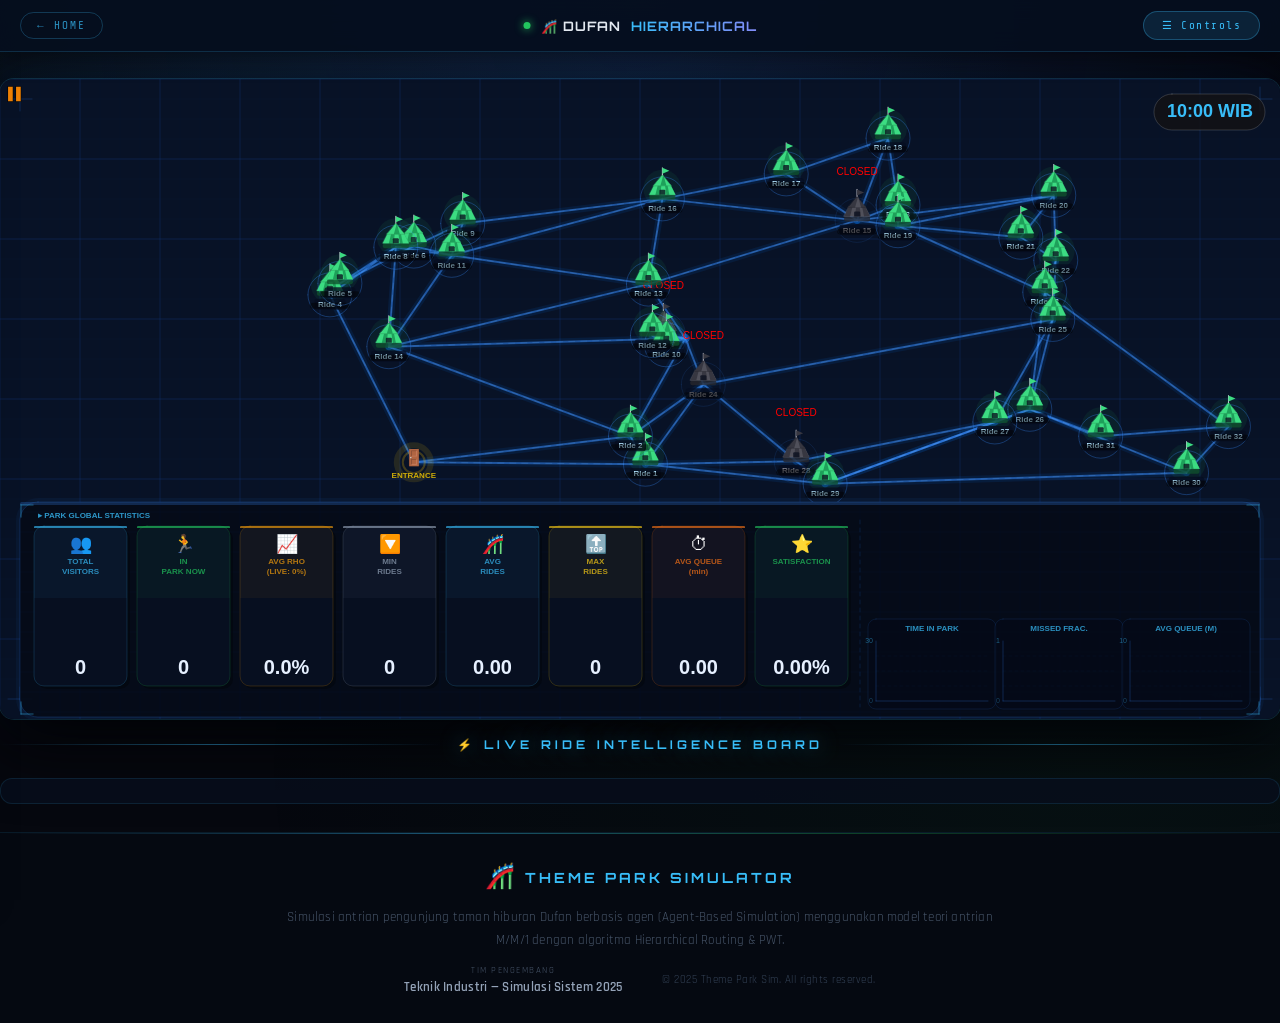
==== hierarchicalRouting.html @ 4bc9e545 "pria solo" ====
<!DOCTYPE html>
<html>
<title>Theme Park Simulation — Hierarchical Routing | DUFAN</title>
<head>
  <link rel="preconnect" href="https://fonts.googleapis.com">
  <link href="https://fonts.googleapis.com/css2?family=Share+Tech+Mono&family=Rajdhani:wght@400;600;700&family=Orbitron:wght@700;900&display=swap" rel="stylesheet">
  <script src="lib/p5.min.js"></script>
  <link rel="stylesheet" href="css/style.css" />
</head>
<body>
  <h1></h1>
  <div id="canvas-container"></div>
  <script type="text/javascript" src="src/utility.js"></script>
  <script type="text/javascript" src="src/map.js"></script>
  <script type="text/javascript" src="src/agent.js"></script>
  <script type="text/javascript" src="src/main.js"></script>
</body>
</html>
---- css/style.css ----
@import url('https://fonts.googleapis.com/css2?family=Orbitron:wght@400;700;900&family=Rajdhani:wght@300;400;600;700&display=swap');

:root {
  --accent-blue:   #38bdf8;
  --accent-green:  #22c55e;
  --accent-red:    #ef4444;
  --accent-orange: #f97316;
  --accent-yellow: #facc15;
  --bg-deep:       #06080f;
  --bg-panel:      rgba(8,14,28,0.92);
  --border-glow:   rgba(56,189,248,0.2);
  --text-muted:    #475569;
}

*, *::before, *::after { box-sizing: border-box; }

body {
  margin: 0;
  background: var(--bg-deep);
  font-family: 'Rajdhani', 'Segoe UI', sans-serif;
  color: white;
  overflow-x: hidden;
  overflow-y: auto;
  min-height: 100vh;
}

body::before {
  content: '';
  position: fixed;
  inset: 0;
  background:
    radial-gradient(ellipse at 15% 15%, rgba(56,189,248,0.07) 0%, transparent 55%),
    radial-gradient(ellipse at 85% 85%, rgba(34,197,94,0.05) 0%, transparent 55%),
    radial-gradient(circle at 50% 0%, rgba(30,60,120,0.4) 0%, transparent 60%);
  pointer-events: none;
  z-index: 0;
}

/* ===== LAYOUT ===== */
.app-container {
  display: flex;
  flex-direction: column;
  align-items: center;
  position: relative;
  z-index: 1;
  padding-bottom: 0;
}

/* ===== MAIN TITLE ===== */
.main-title {
  font-family: 'Orbitron', monospace;
  font-size: 20px;
  font-weight: 900;
  letter-spacing: 4px;
  text-transform: uppercase;
  background: linear-gradient(90deg, #38bdf8 0%, #22c55e 50%, #38bdf8 100%);
  background-size: 200%;
  -webkit-background-clip: text;
  -webkit-text-fill-color: transparent;
  text-align: center;
  padding: 22px 0 8px;
  animation: shimmer 5s linear infinite;
  position: relative;
  z-index: 2;
}

@keyframes shimmer {
  0%   { background-position: 0% }
  100% { background-position: 200% }
}

/* ===== CANVAS ===== */
.canvas-wrapper { position: relative; margin-top: 6px; }

canvas {
  display: block;
  border-radius: 14px;
  box-shadow:
    0 0 0 1px rgba(56,189,248,0.18),
    0 24px 70px rgba(0,0,0,0.9),
    0 0 60px rgba(30,80,180,0.12);
}

/* ===== SIDE PANEL (glassmorphism slide-in) ===== */
.side-panel {
  position: fixed;
  top: 0;
  left: -320px;
  width: 300px;
  height: 100vh;
  background: rgba(8, 14, 28, 0.92);
  backdrop-filter: blur(16px);
  -webkit-backdrop-filter: blur(16px);
  border-right: 1px solid rgba(56,189,248,0.12);
  transition: left 0.4s cubic-bezier(0.25, 1, 0.5, 1);
  z-index: 1000;
  padding: 20px;
  color: #fff;
  font-family: 'Rajdhani', sans-serif;
  overflow-y: auto;
  box-shadow: 4px 0 30px rgba(0,0,0,0.6);
}
.side-panel.open { left: 0; }

.panel-toggle-btn {
  position: fixed;
  top: 20px;
  left: 20px;
  z-index: 999;
  background: rgba(56, 189, 248, 0.9);
  backdrop-filter: blur(5px);
  color: #06080f;
  border: none;
  padding: 10px 18px;
  border-radius: 20px;
  font-family: 'Orbitron', monospace;
  font-size: 11px;
  font-weight: bold;
  cursor: pointer;
  box-shadow: 0 4px 20px rgba(0,0,0,0.4);
  transition: all 0.2s ease;
  letter-spacing: 1px;
}
.panel-toggle-btn:hover { background: #0ea5e9; transform: scale(1.05); }

.close-panel-btn {
  position: absolute;
  top: 15px; right: 15px;
  background: none; border: none;
  color: #64748b;
  font-size: 28px; cursor: pointer; line-height: 1;
  transition: color 0.2s;
}
.close-panel-btn:hover { color: #fff; }

.sp-section-title {
  font-family: 'Orbitron', monospace;
  font-size: 10px;
  color: var(--accent-blue);
  text-transform: uppercase;
  letter-spacing: 2px;
  margin: 25px 0 10px;
  border-bottom: 1px solid rgba(56,189,248,0.2);
  padding-bottom: 8px;
}

.sp-input-group { margin-bottom: 15px; }
.sp-input-group label { display: block; font-size: 13px; margin-bottom: 6px; color: #94a3b8; }

.sp-btn {
  width: 100%; margin-bottom: 10px; padding: 12px;
  border-radius: 8px; border: 1px solid rgba(255,255,255,0.08);
  background: rgba(255,255,255,0.04); color: white;
  cursor: pointer; font-size: 13px; font-weight: bold;
  font-family: 'Rajdhani', sans-serif; letter-spacing: 0.5px;
  transition: all 0.2s;
}
.sp-btn:hover { background: rgba(255,255,255,0.12); transform: translateY(-1px); }
.sp-btn.success { background: #22c55e; color: #000; border: none; }
.sp-btn.success:hover { background: #16a34a; }
.sp-btn.danger  { background: rgba(239,68,68,0.15); color: #ef4444; border: 1px solid rgba(239,68,68,0.4); }
.sp-btn.danger:hover { background: #ef4444; color: #fff; }

.sp-input {
  width: 100%; padding: 10px; border-radius: 8px;
  border: 1px solid rgba(56,189,248,0.2); background: rgba(0,0,0,0.5);
  color: white; font-family: 'Orbitron', monospace; font-size: 13px;
}
.sp-input:focus { outline: none; border-color: var(--accent-blue); }

/* ===== BUTTONS (canvas ui) ===== */
button {
  background: linear-gradient(135deg, #1d4ed8, #1e40af);
  border: none; padding: 10px; border-radius: 10px;
  color: white; font-weight: 600; cursor: pointer;
  transition: all .25s ease;
}
button:hover  { transform: translateY(-2px); box-shadow: 0 6px 15px rgba(0,0,0,.3); }
button:active { transform: scale(.97); }
button.secondary { background: linear-gradient(135deg,#334155,#1e293b); }
button.danger    { background: linear-gradient(135deg,#ef4444,#dc2626); }
button.success   { background: linear-gradient(135deg,#22c55e,#16a34a); }

/* ===== RIDE EDITOR POPUP ===== */
.ride-editor {
  position: fixed;
  top: 50%; left: 50%;
  transform: translate(-50%, -50%);
  width: 340px; padding: 25px;
  border-radius: 16px;
  backdrop-filter: blur(18px);
  background: rgba(8, 14, 28, 0.96);
  color: white;
  box-shadow: 0 24px 60px rgba(0,0,0,0.7), 0 0 0 1px rgba(56,189,248,0.2);
  font-family: 'Rajdhani', sans-serif;
  z-index: 2000;
}
.ride-editor h2 { margin-top: 0; text-align: center; color: var(--accent-blue); font-family: 'Orbitron', monospace; font-size: 15px; letter-spacing: 2px; }
.ride-editor label { display: block; margin-top: 12px; font-size: 12px; color: #94a3b8; text-transform: uppercase; letter-spacing: 1px; }
.ride-editor input, .ride-editor select {
  width: 100%; padding: 8px; margin-top: 4px;
  border-radius: 8px; border: 1px solid rgba(56,189,248,0.2);
  background: rgba(0,0,0,0.5); color: white;
}
.ride-editor .row { display: flex; align-items: center; gap: 5px; }
.ride-editor .btn-row { margin-top: 20px; display: flex; justify-content: space-between; }
.ride-editor button { flex: 1; padding: 10px; border-radius: 8px; border: none; cursor: pointer; margin: 0 5px; font-weight: bold; }
#saveRide   { background: #22c55e; }
#cancelRide { background: #ef4444; }

.ride-toast {
  position: fixed; bottom: 40px; right: 40px;
  background: #22c55e; color: white;
  padding: 14px 22px; border-radius: 12px;
  font-weight: 600; font-family: 'Rajdhani', sans-serif;
  box-shadow: 0 8px 25px rgba(0,0,0,0.4);
  animation: fadeSlide 0.3s ease; z-index: 9999;
}
@keyframes fadeSlide {
  from { opacity:0; transform: translateY(15px); }
  to   { opacity:1; transform: translateY(0); }
}

/* ========================================================
   RIDE DASHBOARD
   ======================================================== */
.ride-dashboard {
  width: 1280px;
  margin-top: 18px;
  position: relative;
  z-index: 5;
}

.dashboard-header {
  display: flex;
  align-items: center;
  justify-content: center;
  gap: 16px;
  margin-bottom: 14px;
}
.dashboard-header::before,
.dashboard-header::after {
  content: '';
  flex: 1;
  height: 1px;
  background: linear-gradient(90deg, transparent, rgba(56,189,248,0.4), transparent);
}
.dashboard-title {
  font-family: 'Orbitron', monospace;
  font-size: 12px;
  font-weight: 700;
  letter-spacing: 4px;
  text-transform: uppercase;
  color: var(--accent-blue);
  white-space: nowrap;
  text-shadow: 0 0 20px rgba(56,189,248,0.5);
}

/* Grid: 6 cols → fits 33 rides in 6 rows */
.dashboard-grid {
  display: grid;
  grid-template-columns: repeat(6, 1fr);
  gap: 8px;
}

/* Ride Card */
.ride-card {
  background: rgba(8,14,28,0.88);
  border: 1px solid rgba(56,189,248,0.1);
  border-radius: 10px;
  padding: 10px 11px;
  transition: border-color 0.25s, transform 0.2s, box-shadow 0.25s;
  position: relative;
  overflow: hidden;
  animation: cardIn 0.4s ease both;
}
@keyframes cardIn {
  from { opacity:0; transform: translateY(10px); }
  to   { opacity:1; transform: translateY(0); }
}
.ride-card::before {
  content: '';
  position: absolute;
  top: 0; left: 0; right: 0;
  height: 2px;
  background: linear-gradient(90deg, var(--accent-blue), var(--accent-green));
  opacity: 0.5;
  transition: opacity 0.25s;
}
.ride-card:hover { border-color: rgba(56,189,248,0.3); transform: translateY(-2px); box-shadow: 0 8px 24px rgba(0,0,0,0.5); }
.ride-card:hover::before { opacity: 1; }
.ride-card.closed { opacity: 0.65; }
.ride-card.closed::before { background: linear-gradient(90deg, #ef4444, #b91c1c); }
.ride-card.overloaded::before { background: linear-gradient(90deg, #ef4444, #f97316); animation: pulse-bar 1s ease-in-out infinite; }
@keyframes pulse-bar { 0%,100%{opacity:0.5} 50%{opacity:1} }

.card-header {
  display: flex;
  align-items: flex-start;
  justify-content: space-between;
  margin-bottom: 6px;
  gap: 4px;
}
.card-ride-name {
  font-size: 12px;
  font-weight: 700;
  color: #dde9ff;
  line-height: 1.3;
  flex: 1;
}
.card-status-badge {
  font-size: 8px;
  font-weight: 700;
  letter-spacing: 0.8px;
  padding: 2px 5px;
  border-radius: 20px;
  text-transform: uppercase;
  white-space: nowrap;
  flex-shrink: 0;
}
.badge-open   { background: rgba(34,197,94,0.18); color: #22c55e; border: 1px solid rgba(34,197,94,0.3); }
.badge-closed { background: rgba(239,68,68,0.14); color: #ef4444; border: 1px solid rgba(239,68,68,0.25); }

.card-meta { display: flex; gap: 4px; margin-bottom: 8px; flex-wrap: wrap; }
.meta-tag {
  font-size: 8px; font-weight: 700; letter-spacing: 0.6px;
  padding: 1px 5px; border-radius: 3px; text-transform: uppercase;
}
.tag-zone       { background: rgba(56,189,248,0.12); color: var(--accent-blue); }
.tag-category   { background: rgba(249,115,22,0.12); color: var(--accent-orange); }
.tag-fasttrack  { background: rgba(250,204,21,0.12); color: var(--accent-yellow); }
.tag-continuous { background: rgba(139,92,246,0.12); color: #a78bfa; }

.queue-section { margin-bottom: 7px; }
.queue-label-row { display: flex; justify-content: space-between; align-items: baseline; margin-bottom: 3px; }
.queue-label { font-size: 9px; color: var(--text-muted); text-transform: uppercase; letter-spacing: 0.5px; }
.queue-value { font-size: 15px; font-weight: 700; font-family: 'Orbitron', monospace; }
.queue-bar-track { height: 3px; background: rgba(255,255,255,0.07); border-radius: 2px; overflow: hidden; }
.queue-bar-fill  { height: 100%; border-radius: 2px; transition: width 0.5s ease; }

.metrics-grid { display: grid; grid-template-columns: 1fr 1fr 1fr; gap: 4px; margin-bottom: 7px; }
.metric-item { background: rgba(255,255,255,0.04); border-radius: 5px; padding: 4px 3px; text-align: center; }
.metric-label { font-size: 7px; color: var(--text-muted); text-transform: uppercase; letter-spacing: 0.6px; margin-bottom: 1px; }
.metric-value { font-size: 12px; font-weight: 700; font-family: 'Orbitron', monospace; }

.card-footer {
  display: flex; justify-content: space-between; align-items: center;
  padding-top: 5px; border-top: 1px solid rgba(255,255,255,0.05);
}
.footer-info { font-size: 9px; color: #334155; line-height: 1.6; }
.footer-info span { color: #64748b; font-weight: 600; }
.rho-ring { width: 32px; height: 32px; position: relative; flex-shrink: 0; }
.rho-ring-label {
  position: absolute; inset: 0;
  display: flex; align-items: center; justify-content: center;
  font-size: 7px; font-weight: 700; font-family: 'Orbitron', monospace;
}

/* Dashboard summary bar */
.dashboard-summary-bar {
  display: flex;
  align-items: center;
  justify-content: center;
  gap: 0;
  margin-top: 12px;
  padding: 12px 24px;
  background: rgba(8,14,28,0.85);
  border: 1px solid rgba(56,189,248,0.12);
  border-radius: 12px;
}
.dsb-item { text-align: center; padding: 0 20px; }
.dsb-label { font-size: 9px; color: var(--text-muted); letter-spacing: 1.5px; text-transform: uppercase; margin-bottom: 3px; }
.dsb-value { font-family: 'Orbitron', monospace; font-size: 20px; font-weight: 700; color: var(--accent-blue); }
.dsb-value.green  { color: var(--accent-green); }
.dsb-value.red    { color: var(--accent-red); }
.dsb-value.orange { color: var(--accent-orange); }
.dsb-value.small  { font-size: 12px; padding-top: 4px; }
.dsb-value em     { font-style: normal; opacity: 0.7; }
.dsb-sep { width: 1px; height: 36px; background: rgba(56,189,248,0.12); flex-shrink: 0; }

/* ========================================================
   PAGE FOOTER
   ======================================================== */
.page-footer {
  width: 100%;
  margin-top: 28px;
  border-top: 1px solid rgba(56,189,248,0.1);
  background: rgba(6,10,18,0.95);
  position: relative;
  z-index: 5;
}

.pf-inner {
  max-width: 1280px;
  margin: 0 auto;
  padding: 28px 32px;
  display: flex;
  flex-direction: column;
  align-items: center;
  gap: 14px;
  text-align: center;
}

.pf-brand {
  display: flex;
  align-items: center;
  gap: 10px;
}
.pf-logo { font-size: 24px; }
.pf-name {
  font-family: 'Orbitron', monospace;
  font-size: 14px;
  font-weight: 700;
  letter-spacing: 3px;
  color: var(--accent-blue);
  text-transform: uppercase;
}

.pf-desc {
  font-size: 13px;
  color: #475569;
  max-width: 720px;
  line-height: 1.7;
  letter-spacing: 0.2px;
}

.pf-credits {
  display: flex;
  align-items: center;
  gap: 40px;
  flex-wrap: wrap;
  justify-content: center;
}
.pf-team { display: flex; flex-direction: column; align-items: center; gap: 3px; }
.pf-credit-label {
  font-size: 9px; color: var(--text-muted);
  text-transform: uppercase; letter-spacing: 1.5px;
}
.pf-credit-names {
  font-size: 13px; font-weight: 600; color: #94a3b8;
  letter-spacing: 0.3px;
}

.pf-copy {
  font-size: 11px;
  color: #334155;
  letter-spacing: 0.5px;
}

/* ===== Decorative footer top border glow ===== */
.page-footer::before {
  content: '';
  display: block;
  height: 1px;
  background: linear-gradient(90deg, transparent, rgba(56,189,248,0.4), rgba(34,197,94,0.3), transparent);
}
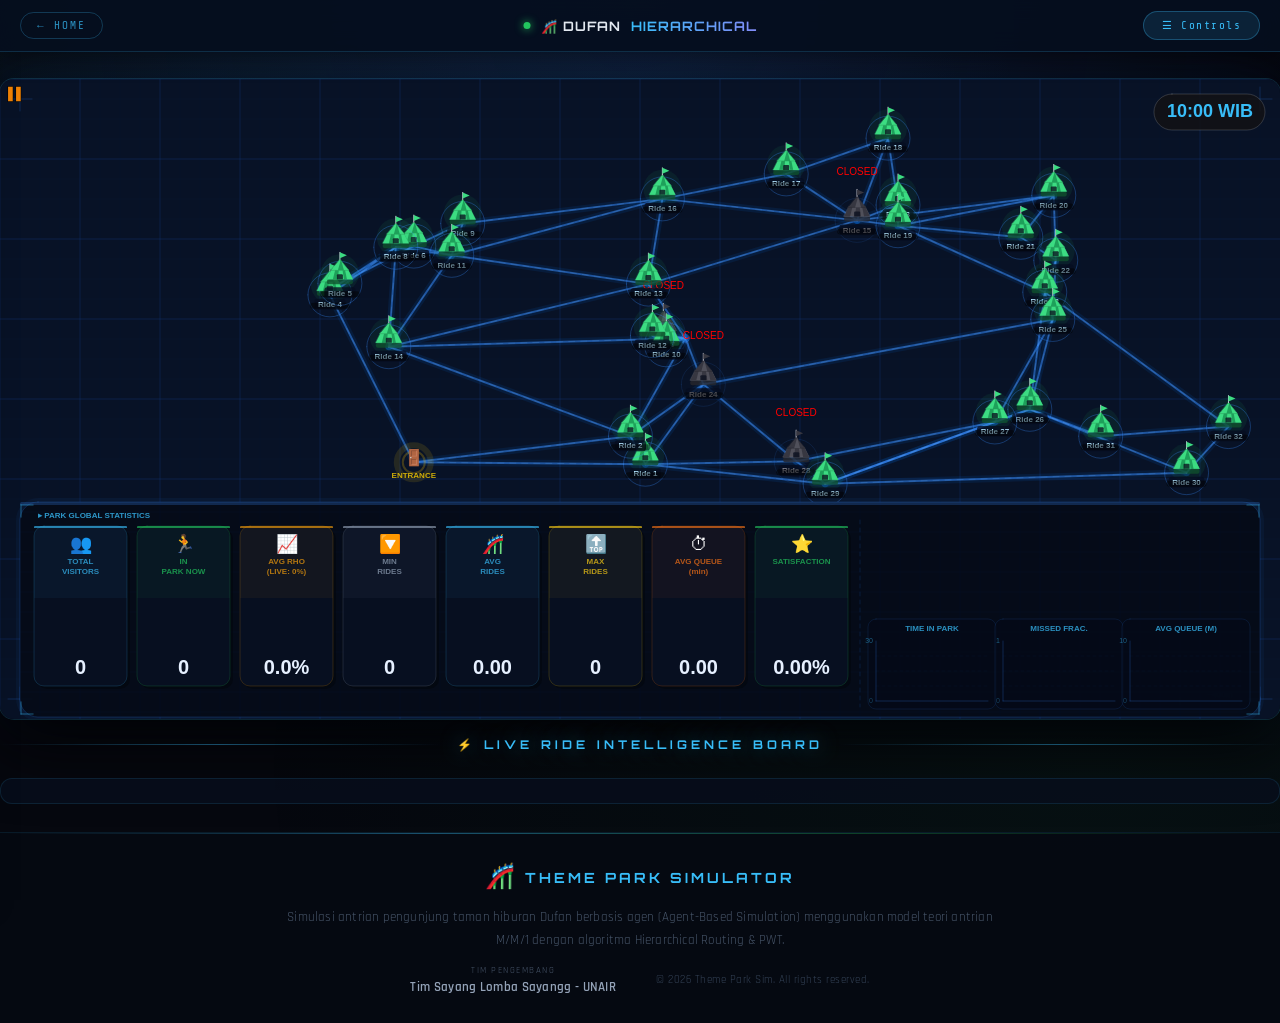
==== commit 16b58998: "perbaiki footer dan beberapa hal" ====
--- a/hierarchicalRouting.html
+++ b/hierarchicalRouting.html
@@ -4,6 +4,7 @@
 <head>
   <link rel="preconnect" href="https://fonts.googleapis.com">
   <link href="https://fonts.googleapis.com/css2?family=Share+Tech+Mono&family=Rajdhani:wght@400;600;700&family=Orbitron:wght@700;900&display=swap" rel="stylesheet">
+  <link rel="icon" href="data:image/svg+xml,<svg xmlns='http://www.w3.org/2000/svg' viewBox='0 0 100 100'><text y='.9em' font-size='90'>🎢</text></svg>">
   <script src="lib/p5.min.js"></script>
   <link rel="stylesheet" href="css/style.css" />
 </head>
